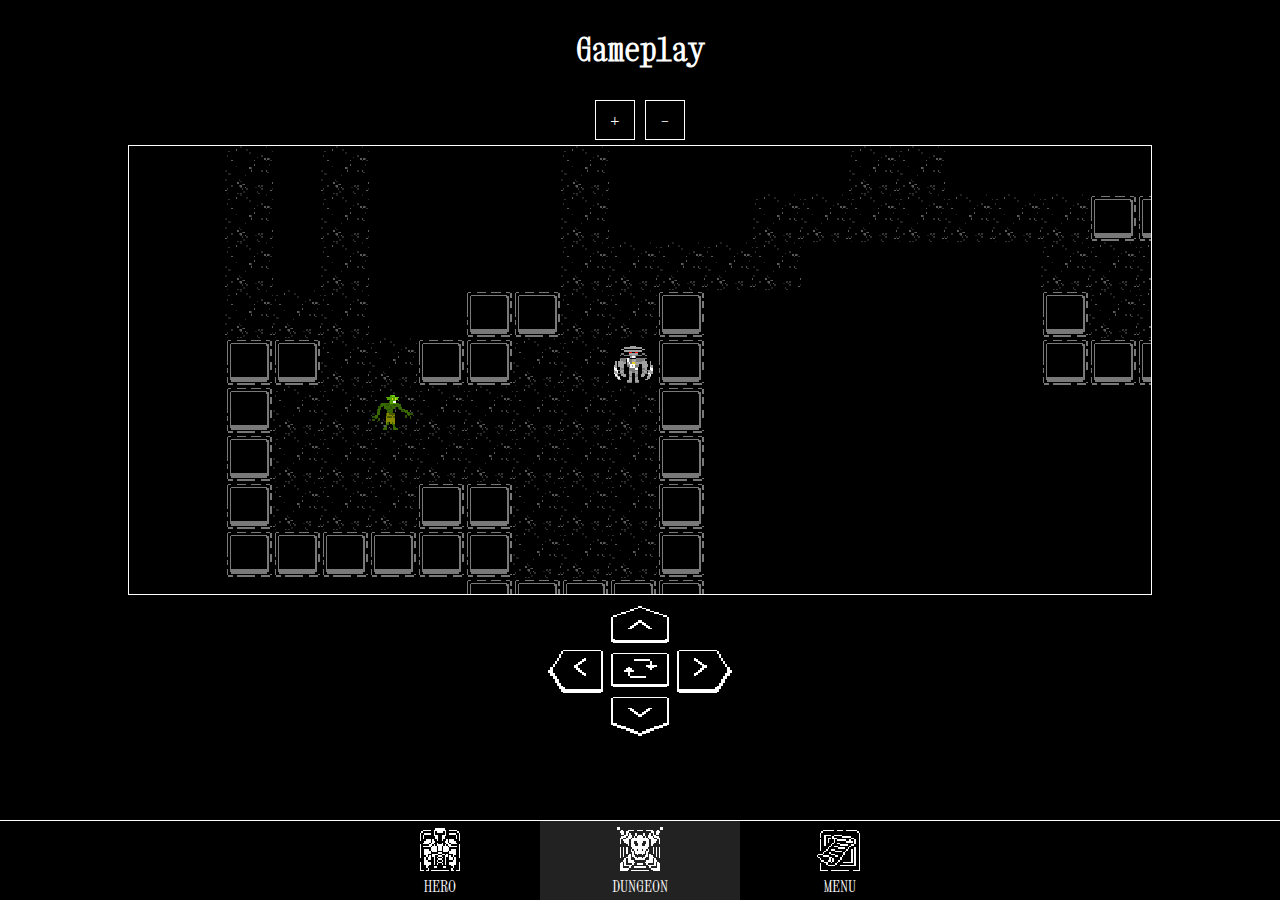
==== index.html @ 95886b0d "first commit" ====
<!DOCTYPE html>
<html lang="en">
<head>
    <meta charset="UTF-8">
    <meta http-equiv="X-UA-Compatible" content="IE=edge">
    <meta name="viewport" content="width=device-width, initial-scale=1.0">
    <title>MIND ROGUE</title>
    <link rel="stylesheet" href="styles/style.css">
    <script src="scripts/entityManager.js" defer></script>
    <script src="scripts/mobileNavbar.js" defer></script>
    <script src="scripts/sectionsController.js" defer></script>
    <script src="scripts/gameplay.js" defer></script>
</head>
<body>

    <div class="mob-bottom-navigation">
        <ul>
            <li id="mob-bottom-nav-hero">
                <img src="graphics/other/icons/mobile_navigation_icon2.svg" alt="">
                <p>HERO</p>
            </li>
            <li class="selected" id="mob-bottom-nav-dungeon">
                <img src="graphics/other/icons/mobile_navigation_icon1.svg" alt="">
                <p>DUNGEON</p>
            </li>
            <li id="mob-bottom-nav-menu">
                <img src="graphics/other/icons/mobile_navigation_icon3.svg" alt="">
                <p>MENU</p>
            </li>
        </ul>
    </div>

    <div id="black-overlay">

    </div>



    <section id="menu-section">
        <div class="container">
            <h2 id="stats">Statistics</h2>
            <p>Current score: 123</p>
            <p>Best score: 2222</p>
            <p>Enemies defeated: 100</p>
            <p>Current run time: 5:30</p>

            <h2 id="options">Options</h2>
            <p>Save game</p>
            <p>Load game</p>
            <p>Share RNG seed</p>
            <p>Exit run</p>
        </div>
    </section>

    <section id="dungeon-section" class="selected">
        <div class="container">
            <div class="top-ui">
                <h2>Gameplay</h2>
            </div>
            <div class="zoom-control">
                <div id="zoom-in">+</div>
                <div id="zoom-out">-</div>
            </div>
            
            <div class="dungeon-map" id = "dungeon-map">
                
                <div class="map-container"></div>
                <div class="fight-text-container"></div>
            </div>
            <div class="mobile-controls">
                <div id="up" class="arrow"></div>
                <div id="down" class="arrow"></div>
                <div id="left" class="arrow"></div>
                <div id="right" class="arrow"></div>
                <div id="pass" class="action"></div>
            </div>
        </div>
    </section>

    <section id="hero-section">
        <div id="inspect-item">
            <div class="container">
                <div class="destroy" id="destroy-item">Destroy item</div>
                <div class="item-image"></div>
                <div class="item-type">Armor</div>
                <div class="item-name">Epic claws of legends</div>
                <div class="item-rarity">Rare</div>
                <div class="item-description"></div>
                <div class="item-stats">damage +5</div>
            </div>
            <div class="btn-container">
                <div class="cancel-btn">Cancel</div>
                <div class="unequip-btn action">Unequip</div>
                <div class="equip-btn action">Equip</div>
                <div class="use-btn action">Use</div>
            </div>
        </div>
        <div class="profile-container">
            <h2>Hero profile</h2>
            <div class="hero-portrait" id="hero-portrait">
                <img src="graphics/heroes/hero7.png" alt="">
            </div>

            <div id="profile-card">
                <p id="profile-name">name: Adam</p>
                <p id="profile-class">class: warrior</p>
                
            </div>

            
            <p>HP</p>
            <div id="hp-bar-container" class="resource-bar-container">
                <div class="resource-bar-fill"></div>
                <div class="resource-bar-text">123/123</div>
            </div>

            <div id="stats-container">
                <p>BASE DAMAGE: 20</p>
                <p>CRIT CHANCE: 10</p>
                <p>CRIT POWER: x1.2</p>
                <p>ARMOR: 10</p>
                <p>PIERCING: 5</p>
                <p>BURN DAMAGE: 5</p>
                <p>POISON DAMAGE: 5</p>
            </div>

            <h2>Equipment</h2>

            <div class="equipment" id='equipment'>
                <div class="slot"></div>
                <div class="slot"></div>
                <div class="slot"></div>
                <div class="slot"></div>
            </div>

            <h2>Inventory</h2>

            <div class="inventory" id="inventory">
                <div class="slot rarity-common"></div>
                <div class="slot rarity-rare"></div>
                <div class="slot rarity-legendary"></div>
                <div class="slot"></div>
                <div class="slot"></div>
                <div class="slot"></div>
                <div class="slot"></div>
                <div class="slot"></div>
                <div class="slot"></div>
                <div class="slot"></div>
                <div class="slot"></div>
                <div class="slot"></div>
                <div class="slot"></div>
                <div class="slot"></div>
                <div class="slot"></div>
                <div class="slot"></div>
                <div class="slot"></div>
                <div class="slot"></div>
                <div class="slot"></div>
                <div class="slot"></div>
            </div>
            
        </div>
    </section>

    

    

</body>
</html>
---- styles/style.css ----
@import url("https://fonts.googleapis.com/css2?family=Xanh+Mono&display=swap");
:root {
  --zindex-inspect-item: 3;
  --zindex-mob-navigation: 2;
  --zindex-selected-section: 1;
  --pixel-size: 2;
  --cell-size: 24;
  --controls-width: 200px;
  --controls-height: 150px;
}

* {
  -webkit-box-sizing: border-box;
          box-sizing: border-box;
  font-family: 'Xanh Mono', monospace;
}

body {
  background: black;
  color: white;
  margin: 0;
  padding: 0;
}

.mob-bottom-navigation {
  position: fixed;
  bottom: 0;
  background: black;
  width: 100%;
  height: 80px;
  border-top: white solid 1px;
  z-index: var(--zindex-mob-navigation);
}

.mob-bottom-navigation ul {
  list-style: none;
  max-width: 600px;
  height: 100%;
  padding: 0;
  margin: 0 auto;
  display: -webkit-box;
  display: -ms-flexbox;
  display: flex;
  -webkit-box-align: stretch;
      -ms-flex-align: stretch;
          align-items: stretch;
  -webkit-box-pack: space-evenly;
      -ms-flex-pack: space-evenly;
          justify-content: space-evenly;
}

.mob-bottom-navigation ul li {
  background: black;
  padding: 0.2rem;
  -webkit-box-pack: center;
      -ms-flex-pack: center;
          justify-content: center;
  -webkit-box-flex: 1;
      -ms-flex: 1;
          flex: 1;
  display: -webkit-box;
  display: -ms-flexbox;
  display: flex;
  -webkit-box-orient: vertical;
  -webkit-box-direction: normal;
      -ms-flex-direction: column;
          flex-direction: column;
  -webkit-box-align: center;
      -ms-flex-align: center;
          align-items: center;
  border: white solid 5px 1px 1px 1px;
}

.mob-bottom-navigation ul li img {
  margin: 0 auto;
  height: 70%;
}

.mob-bottom-navigation ul li p {
  margin: 0;
}

.mob-bottom-navigation ul .selected {
  background: #222222;
}

section {
  height: calc(100vh - 80px);
  width: 0px;
  position: absolute;
  overflow: hidden;
  -webkit-transition: width 0.2s;
  transition: width 0.2s;
}

section .container {
  width: 100vw;
}

section.selected {
  z-index: var(--zindex-selected-section);
  width: 100%;
  height: calc(100vh - 80px);
  overflow-y: scroll;
  background: black;
}

#menu-section {
  right: 0;
  top: 0;
}

#menu-section .container {
  text-align: center;
}

#menu-section .container h2 {
  margin-top: 30px;
  font-size: 2em;
}

#hero-section {
  right: 0;
  top: 0;
}

#hero-section #inspect-item {
  position: fixed;
  overflow-x: hidden;
  overflow-y: scroll;
  width: 100%;
  height: 100vh;
  top: 0;
  left: 0;
  background: black;
  display: none;
}

#hero-section #inspect-item .container {
  margin-bottom: 200px;
  height: -webkit-fit-content;
  height: -moz-fit-content;
  height: fit-content;
  display: -webkit-box;
  display: -ms-flexbox;
  display: flex;
  -webkit-box-orient: vertical;
  -webkit-box-direction: normal;
      -ms-flex-direction: column;
          flex-direction: column;
  -webkit-box-align: center;
      -ms-flex-align: center;
          align-items: center;
}

#hero-section #inspect-item .container .destroy {
  position: fixed;
  top: 20px;
  right: 20px;
  border: red solid 1px;
  padding: 15px;
  background: black;
  -webkit-box-shadow: inset 0 0 25px #ce1010;
          box-shadow: inset 0 0 25px #ce1010;
  display: none;
}

#hero-section #inspect-item .container .item-image {
  margin-top: 120px;
  width: 120px;
  height: 120px;
  border: white solid 1px;
  background-repeat: no-repeat;
  background-size: 100%;
  -ms-interpolation-mode: nearest-neighbor;
      image-rendering: -webkit-optimize-contrast;
      image-rendering: -moz-crisp-edges;
      image-rendering: -o-pixelated;
      image-rendering: pixelated;
}

#hero-section #inspect-item .container .item-type {
  margin-top: 10px;
  font-size: 1.1em;
}

#hero-section #inspect-item .container .item-type ::first-letter {
  text-transform: capitalize;
}

#hero-section #inspect-item .container .item-name {
  text-align: center;
  margin-top: 40px;
  font-size: 2em;
}

#hero-section #inspect-item .container .item-rarity {
  margin-top: 10px;
  font-size: 1.4em;
}

#hero-section #inspect-item .container .item-rarity ::first-letter {
  text-transform: capitalize;
}

#hero-section #inspect-item .container .item-description {
  margin-top: 10px;
  font-size: 1.1em;
}

#hero-section #inspect-item .container .item-stats {
  margin-top: 30px;
  font-size: 1.3em;
}

#hero-section #inspect-item .btn-container {
  position: fixed;
  bottom: 80px;
  text-align: center;
  padding: 20px 0;
  width: 100%;
  height: 120px;
  display: -webkit-box;
  display: -ms-flexbox;
  display: flex;
  -webkit-box-pack: space-evenly;
      -ms-flex-pack: space-evenly;
          justify-content: space-evenly;
  background: black;
  border-top: white solid 1px;
}

#hero-section #inspect-item .btn-container .cancel-btn {
  width: 25%;
  -webkit-box-shadow: inset 0 0 15px rgba(211, 204, 204, 0.363);
          box-shadow: inset 0 0 15px rgba(211, 204, 204, 0.363);
  display: -webkit-box;
  display: -ms-flexbox;
  display: flex;
  -webkit-box-pack: center;
      -ms-flex-pack: center;
          justify-content: center;
  -webkit-box-align: center;
      -ms-flex-align: center;
          align-items: center;
  border: rgba(211, 204, 204, 0.363) solid 1px;
}

#hero-section #inspect-item .btn-container .equip-btn {
  width: 50%;
  -webkit-box-shadow: inset 0 0 25px #4a6b81;
          box-shadow: inset 0 0 25px #4a6b81;
  display: none;
  -webkit-box-pack: center;
      -ms-flex-pack: center;
          justify-content: center;
  -webkit-box-align: center;
      -ms-flex-align: center;
          align-items: center;
  border: #4a6b81 solid 1px;
}

#hero-section #inspect-item .btn-container .unequip-btn {
  width: 50%;
  -webkit-box-shadow: inset 0 0 25px #ce1010;
          box-shadow: inset 0 0 25px #ce1010;
  display: none;
  -webkit-box-pack: center;
      -ms-flex-pack: center;
          justify-content: center;
  -webkit-box-align: center;
      -ms-flex-align: center;
          align-items: center;
  border: #f82440 solid 1px;
}

#hero-section #inspect-item .btn-container .use-btn {
  width: 50%;
  -webkit-box-shadow: inset 0 0 25px #168d44;
          box-shadow: inset 0 0 25px #168d44;
  display: none;
  -webkit-box-pack: center;
      -ms-flex-pack: center;
          justify-content: center;
  -webkit-box-align: center;
      -ms-flex-align: center;
          align-items: center;
  border: #168d44 solid 1px;
}

#hero-section #inspect-item .btn-container .visible {
  display: -webkit-box;
  display: -ms-flexbox;
  display: flex;
}

#hero-section .profile-container {
  padding: 1rem;
  display: -webkit-box;
  display: -ms-flexbox;
  display: flex;
  -webkit-box-orient: vertical;
  -webkit-box-direction: normal;
      -ms-flex-direction: column;
          flex-direction: column;
  -webkit-box-align: center;
      -ms-flex-align: center;
          align-items: center;
  width: 100vw;
}

#hero-section .profile-container .hero-portrait {
  margin: auto;
  width: 200px;
  max-width: 90%;
  overflow: hidden;
  border: white solid 1px;
}

#hero-section .profile-container .hero-portrait img {
  image-rendering: crisp-edges;
  -o-object-fit: cover;
     object-fit: cover;
  width: 100%;
  height: 100%;
}

#hero-section .profile-container p {
  padding: 0;
  margin: 0;
}

#hero-section .profile-container #profile-card {
  width: 200px;
  margin: 20px;
}

#hero-section .profile-container .resource-bar-container {
  position: relative;
  height: 20px;
  width: 200px;
  border-bottom: white solid 1px;
  margin: 5px 0;
}

#hero-section .profile-container .resource-bar-fill {
  height: 100%;
  background: red;
}

#hero-section .profile-container .resource-bar-text {
  text-align: center;
  position: absolute;
  width: 100%;
  top: 0;
}

#hero-section .profile-container #stats-container {
  width: 200px;
  margin: 20px 0;
}

#hero-section .profile-container .equipment {
  max-width: 200px;
  display: -webkit-box;
  display: -ms-flexbox;
  display: flex;
  -ms-flex-wrap: wrap;
      flex-wrap: wrap;
  -webkit-box-pack: space-evenly;
      -ms-flex-pack: space-evenly;
          justify-content: space-evenly;
}

#hero-section .profile-container .inventory {
  max-width: 200px;
  display: -webkit-box;
  display: -ms-flexbox;
  display: flex;
  -ms-flex-wrap: wrap;
      flex-wrap: wrap;
  -webkit-box-pack: space-evenly;
      -ms-flex-pack: space-evenly;
          justify-content: space-evenly;
}

#hero-section .profile-container .slot {
  margin: 10px;
  border: white solid 1px;
  width: 80px;
  height: 80px;
  background-size: 100% 100%;
  background-repeat: no-repeat;
  -ms-interpolation-mode: nearest-neighbor;
      image-rendering: -webkit-optimize-contrast;
      image-rendering: -moz-crisp-edges;
      image-rendering: -o-pixelated;
      image-rendering: pixelated;
}

#hero-section .rarity-common {
  -webkit-box-shadow: inset 0 0 15px #dbdbdb;
          box-shadow: inset 0 0 15px #dbdbdb;
}

#hero-section .rarity-rare {
  -webkit-box-shadow: inset 0 0 15px #61f01f;
          box-shadow: inset 0 0 15px #61f01f;
}

#hero-section .rarity-legendary {
  -webkit-box-shadow: inset 0 0 15px #f05a1f, inset 0 0 5px #ff6106;
          box-shadow: inset 0 0 15px #f05a1f, inset 0 0 5px #ff6106;
}

#dungeon-section {
  right: 0;
  top: 0;
}

#dungeon-section .container {
  width: 100vw;
  height: calc(100vh-80px);
  margin: auto;
  display: -webkit-box;
  display: -ms-flexbox;
  display: flex;
  -webkit-box-orient: vertical;
  -webkit-box-direction: normal;
      -ms-flex-direction: column;
          flex-direction: column;
  -webkit-box-pack: center;
      -ms-flex-pack: center;
          justify-content: center;
  -webkit-box-align: center;
      -ms-flex-align: center;
          align-items: center;
}

#dungeon-section .container .top-ui h2 {
  margin-top: 30px;
  font-size: 2em;
}

#dungeon-section .container .zoom-control {
  font-size: 1.5em;
  display: -webkit-box;
  display: -ms-flexbox;
  display: flex;
}

#dungeon-section .container .zoom-control div {
  border: white solid 1px;
  width: 40px;
  height: 40px;
  text-align: center;
  margin: 5px;
  padding: 5px;
}

#dungeon-section .container .dungeon-map {
  position: relative;
  width: 80vw;
  height: 50vh;
  margin: 0 10vw;
  border: white solid 1px;
  overflow: hidden;
}

#dungeon-section .container .dungeon-map .fight-text-container {
  position: absolute;
  width: 100%;
  height: 100%;
  top: 0;
  left: 0;
}

#dungeon-section .container .dungeon-map .fight-text-container .fight-text {
  position: absolute;
  font-weight: bold;
}

#dungeon-section .container .dungeon-map .fight-text-container .damage-text {
  color: red;
}

#dungeon-section .container .dungeon-map .fight-text-container .poison-text {
  color: #3fc00b;
}

#dungeon-section .container .dungeon-map .fight-text-container .blind-text {
  color: #f1f5b9;
}

#dungeon-section .container .dungeon-map .fight-text-container .confusion-text {
  color: #7e59af;
}

#dungeon-section .container .dungeon-map .fight-text-container .burn-text {
  color: #a85c30;
}

#dungeon-section .container .dungeon-map .fight-text-container .root-text {
  color: #496b63;
}

#dungeon-section .container .dungeon-map .fight-text-container .evade-text {
  color: #4893be;
}

#dungeon-section .container .dungeon-map .fight-text-container .block-text {
  color: #61879c;
}

#dungeon-section .container .dungeon-map .map-container {
  width: 100%;
  height: 100%;
  margin: auto;
  position: absolute;
  top: 0;
  left: 0;
}

#dungeon-section .container .dungeon-map .map-container .wall {
  background: url("/graphics/other/cells/cell2.png");
}

#dungeon-section .container .dungeon-map .map-container .floor {
  background: url("/graphics/other/cells/cell1.png");
}

#dungeon-section .container .dungeon-map .map-container .stairs {
  background: url("/graphics/other/cells/stairs.png");
}

#dungeon-section .container .dungeon-map .map-container .legion {
  background: url("/graphics/heroes/ingame/legion.gif");
}

#dungeon-section .container .dungeon-map .map-container .focus {
  background: url("/graphics/heroes/ingame/focus.gif");
}

#dungeon-section .container .dungeon-map .map-container .monk {
  background: url("/graphics/heroes/ingame/monk.gif");
}

#dungeon-section .container .dungeon-map .map-container .thief {
  background: url("/graphics/heroes/ingame/thief.gif");
}

#dungeon-section .container .dungeon-map .map-container .mage {
  background: url("/graphics/heroes/ingame/mage.gif");
}

#dungeon-section .container .dungeon-map .map-container .king {
  background: url("/graphics/heroes/ingame/king.gif");
}

#dungeon-section .container .dungeon-map .map-container .berserk {
  background: url("/graphics/heroes/ingame/berserk.gif");
}

#dungeon-section .container .dungeon-map .map-container .cell {
  position: absolute;
  width: calc(var(--cell-size) * var(--pixel-size) *1px);
  height: calc(var(--cell-size) * var(--pixel-size) *1px);
  background-repeat: no-repeat;
  background-size: cover;
  -ms-interpolation-mode: nearest-neighbor;
      image-rendering: -webkit-optimize-contrast;
      image-rendering: -moz-crisp-edges;
      image-rendering: -o-pixelated;
      image-rendering: pixelated;
}

#dungeon-section .container .mobile-controls {
  position: relative;
  width: var(--controls-width);
  height: var(--controls-height);
  display: -ms-grid;
  display: grid;
  -ms-grid-columns: 1fr 1fr 1fr;
      grid-template-columns: 1fr 1fr 1fr;
  -ms-grid-rows: 0.7fr 0.7fr 0.7fr;
      grid-template-rows: 0.7fr 0.7fr 0.7fr;
  gap: 0px 0px;
      grid-template-areas: ". top ." "left pass right" ". bottom .";
}

#dungeon-section .container .mobile-controls .arrow, #dungeon-section .container .mobile-controls .action {
  width: auto;
  height: auto;
  -ms-interpolation-mode: nearest-neighbor;
      image-rendering: -webkit-optimize-contrast;
      image-rendering: -moz-crisp-edges;
      image-rendering: -o-pixelated;
      image-rendering: pixelated;
}

#dungeon-section .container .mobile-controls #right {
  background: url("/graphics/other/icons/controls2.png");
  background-repeat: no-repeat;
  background-size: 100% 100%;
  -ms-grid-row: 2;
  -ms-grid-column: 3;
  grid-area: right;
}

#dungeon-section .container .mobile-controls #left {
  background: url("/graphics/other/icons/controls1.png");
  background-repeat: no-repeat;
  background-size: 100% 100%;
  -ms-grid-row: 2;
  -ms-grid-column: 1;
  grid-area: left;
}

#dungeon-section .container .mobile-controls #down {
  background: url("/graphics/other/icons/controls4.png");
  background-repeat: no-repeat;
  background-size: 100% 100%;
  -ms-grid-row: 3;
  -ms-grid-column: 2;
  grid-area: bottom;
}

#dungeon-section .container .mobile-controls #up {
  background: url("/graphics/other/icons/controls3.png");
  background-repeat: no-repeat;
  background-size: 100% 100%;
  -ms-grid-row: 1;
  -ms-grid-column: 2;
  grid-area: top;
}

#dungeon-section .container .mobile-controls #pass {
  background: url("/graphics/other/icons/controls5.png");
  background-repeat: no-repeat;
  background-size: 100% 100%;
  -ms-grid-row: 2;
  -ms-grid-column: 2;
  grid-area: pass;
}
/*# sourceMappingURL=style.css.map */
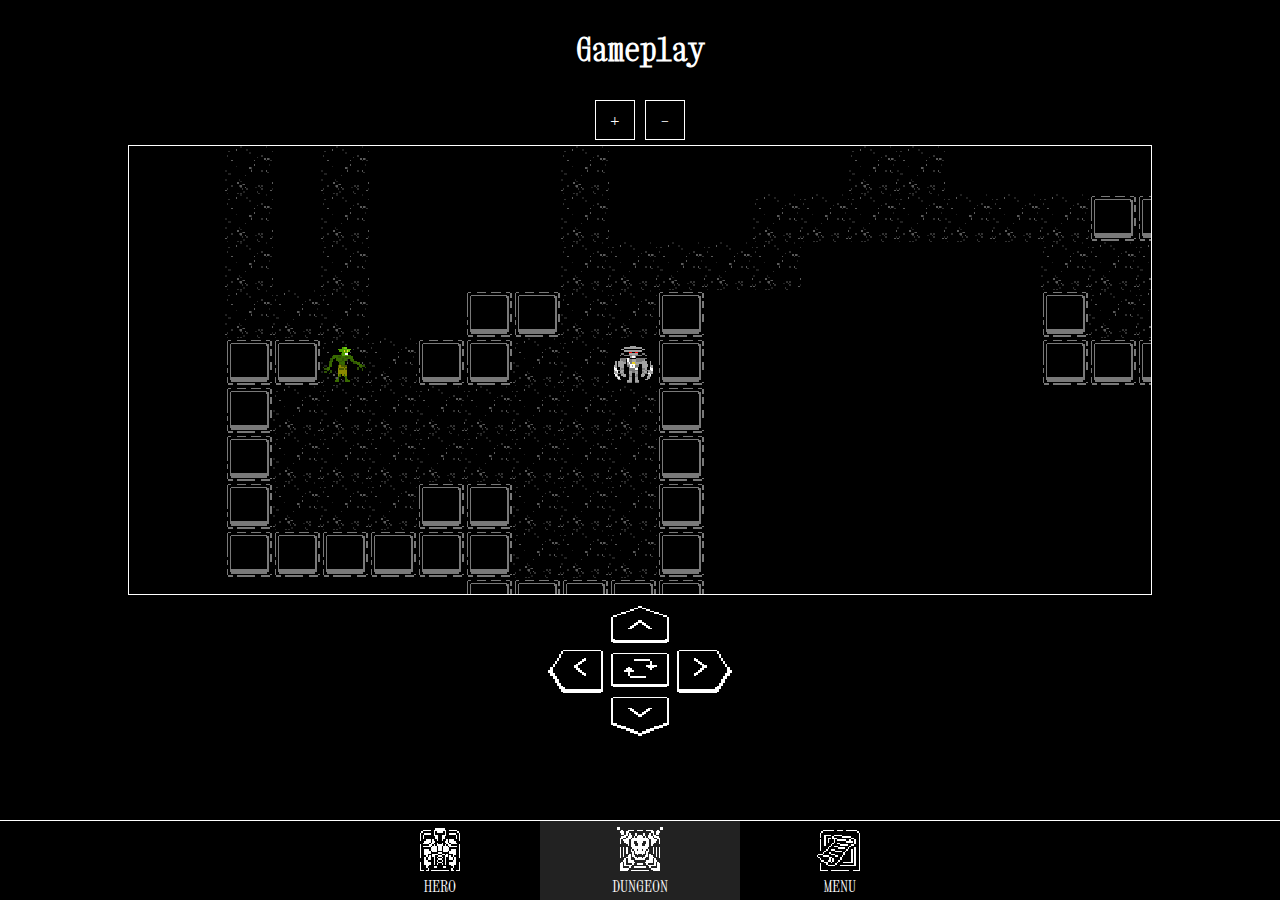
==== commit 5b721f3a: "fix image paths v3" ====
--- a/index.html
+++ b/index.html
@@ -12,19 +12,18 @@
     <script src="scripts/gameplay.js" defer></script>
 </head>
 <body>
-
     <div class="mob-bottom-navigation">
         <ul>
             <li id="mob-bottom-nav-hero">
-                <img src="graphics/other/icons/mobile_navigation_icon2.svg" alt="">
+                <img src="../graphics/other/icons/mobile_navigation_icon2.svg" alt="">
                 <p>HERO</p>
             </li>
             <li class="selected" id="mob-bottom-nav-dungeon">
-                <img src="graphics/other/icons/mobile_navigation_icon1.svg" alt="">
+                <img src="../graphics/other/icons/mobile_navigation_icon1.svg" alt="">
                 <p>DUNGEON</p>
             </li>
             <li id="mob-bottom-nav-menu">
-                <img src="graphics/other/icons/mobile_navigation_icon3.svg" alt="">
+                <img src="../graphics/other/icons/mobile_navigation_icon3.svg" alt="">
                 <p>MENU</p>
             </li>
         </ul>
@@ -98,7 +97,7 @@
         <div class="profile-container">
             <h2>Hero profile</h2>
             <div class="hero-portrait" id="hero-portrait">
-                <img src="graphics/heroes/hero7.png" alt="">
+                <img src="../graphics/heroes/hero7.png" alt="">
             </div>
 
             <div id="profile-card">
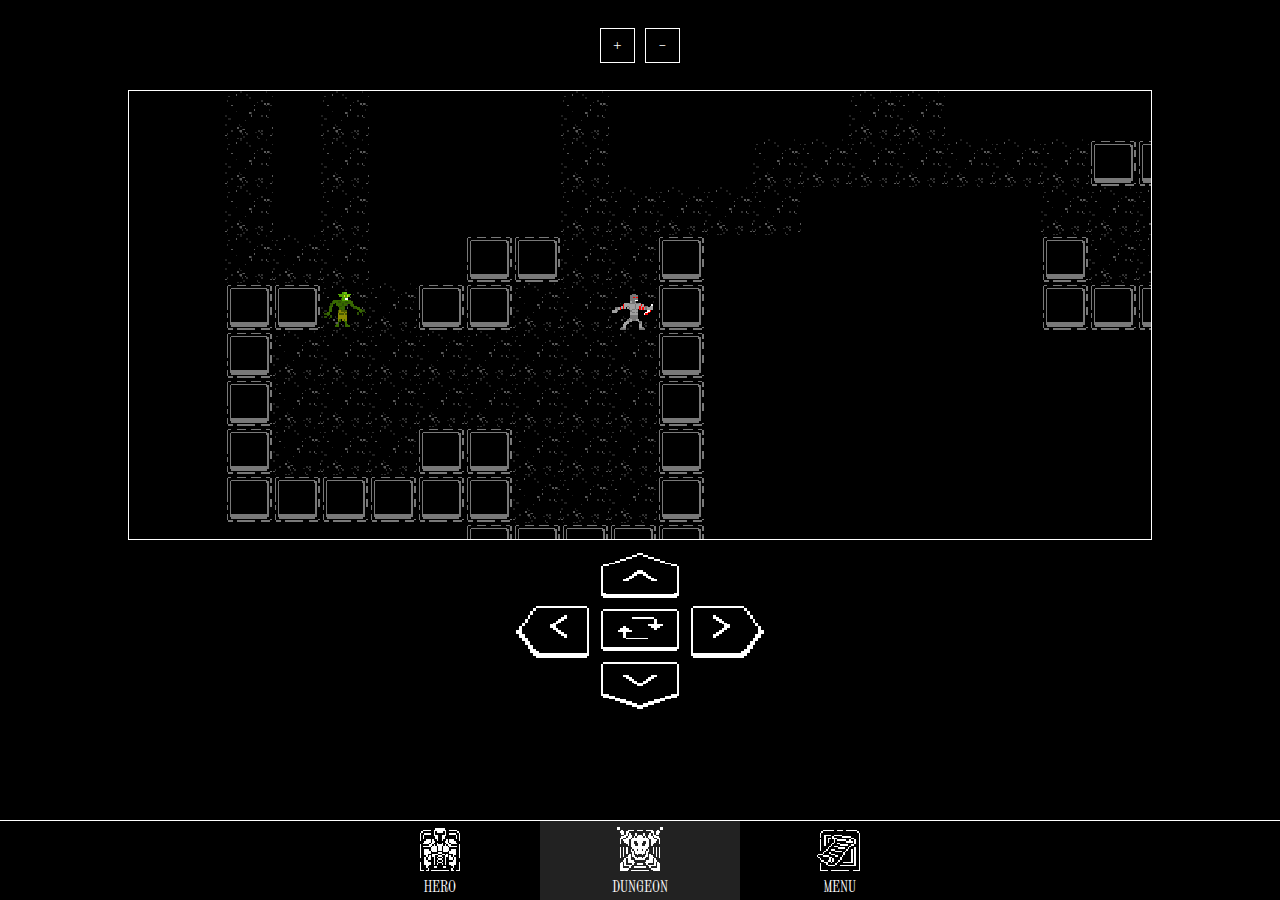
==== commit 7e1c4598: "development" ====
--- a/index.html
+++ b/index.html
@@ -12,18 +12,19 @@
     <script src="scripts/gameplay.js" defer></script>
 </head>
 <body>
+
     <div class="mob-bottom-navigation">
         <ul>
             <li id="mob-bottom-nav-hero">
-                <img src="../graphics/other/icons/mobile_navigation_icon2.svg" alt="">
+                <img src="graphics/other/icons/mobile_navigation_icon2.svg" alt="">
                 <p>HERO</p>
             </li>
             <li class="selected" id="mob-bottom-nav-dungeon">
-                <img src="../graphics/other/icons/mobile_navigation_icon1.svg" alt="">
+                <img src="graphics/other/icons/mobile_navigation_icon1.svg" alt="">
                 <p>DUNGEON</p>
             </li>
             <li id="mob-bottom-nav-menu">
-                <img src="../graphics/other/icons/mobile_navigation_icon3.svg" alt="">
+                <img src="graphics/other/icons/mobile_navigation_icon3.svg" alt="">
                 <p>MENU</p>
             </li>
         </ul>
@@ -53,15 +54,13 @@
 
     <section id="dungeon-section" class="selected">
         <div class="container">
-            <div class="top-ui">
-                <h2>Gameplay</h2>
-            </div>
+            
             <div class="zoom-control">
                 <div id="zoom-in">+</div>
                 <div id="zoom-out">-</div>
             </div>
-            
             <div class="dungeon-map" id = "dungeon-map">
+                
                 
                 <div class="map-container"></div>
                 <div class="fight-text-container"></div>
@@ -97,7 +96,7 @@
         <div class="profile-container">
             <h2>Hero profile</h2>
             <div class="hero-portrait" id="hero-portrait">
-                <img src="../graphics/heroes/hero7.png" alt="">
+                <img src="graphics/heroes/hero7.png" alt="">
             </div>
 
             <div id="profile-card">
--- a/styles/style.css
+++ b/styles/style.css
@@ -5,8 +5,8 @@
   --zindex-selected-section: 1;
   --pixel-size: 2;
   --cell-size: 24;
-  --controls-width: 200px;
-  --controls-height: 150px;
+  --controls-width: 30vh;
+  --controls-height: 20vh;
 }
 
 * {
@@ -429,17 +429,11 @@
   -webkit-box-direction: normal;
       -ms-flex-direction: column;
           flex-direction: column;
-  -webkit-box-pack: center;
-      -ms-flex-pack: center;
-          justify-content: center;
-  -webkit-box-align: center;
-      -ms-flex-align: center;
-          align-items: center;
-}
-
-#dungeon-section .container .top-ui h2 {
-  margin-top: 30px;
-  font-size: 2em;
+  -ms-flex-pack: distribute;
+      justify-content: space-around;
+  -webkit-box-align: center;
+      -ms-flex-align: center;
+          align-items: center;
 }
 
 #dungeon-section .container .zoom-control {
@@ -447,15 +441,24 @@
   display: -webkit-box;
   display: -ms-flexbox;
   display: flex;
+  -webkit-box-align: center;
+      -ms-flex-align: center;
+          align-items: center;
+  height: 10vh;
 }
 
 #dungeon-section .container .zoom-control div {
   border: white solid 1px;
-  width: 40px;
-  height: 40px;
+  width: 35px;
+  height: 35px;
+  font-size: 0.9em;
   text-align: center;
   margin: 5px;
-  padding: 5px;
+  padding: 2.5px;
+}
+
+#dungeon-section .container .zoom-control div:hover {
+  cursor: pointer;
 }
 
 #dungeon-section .container .dungeon-map {
@@ -522,43 +525,43 @@
 }
 
 #dungeon-section .container .dungeon-map .map-container .wall {
-  background: url("/graphics/other/cells/cell2.png");
+  background: url("../graphics/other/cells/cell2.png");
 }
 
 #dungeon-section .container .dungeon-map .map-container .floor {
-  background: url("/graphics/other/cells/cell1.png");
+  background: url("../graphics/other/cells/cell1.png");
 }
 
 #dungeon-section .container .dungeon-map .map-container .stairs {
-  background: url("/graphics/other/cells/stairs.png");
+  background: url("../graphics/other/cells/stairs.png");
 }
 
 #dungeon-section .container .dungeon-map .map-container .legion {
-  background: url("/graphics/heroes/ingame/legion.gif");
+  background: url("../graphics/heroes/ingame/legion.gif");
 }
 
 #dungeon-section .container .dungeon-map .map-container .focus {
-  background: url("/graphics/heroes/ingame/focus.gif");
+  background: url("../graphics/heroes/ingame/focus.gif");
 }
 
 #dungeon-section .container .dungeon-map .map-container .monk {
-  background: url("/graphics/heroes/ingame/monk.gif");
+  background: url("../graphics/heroes/ingame/monk.gif");
 }
 
 #dungeon-section .container .dungeon-map .map-container .thief {
-  background: url("/graphics/heroes/ingame/thief.gif");
+  background: url("../graphics/heroes/ingame/thief.gif");
 }
 
 #dungeon-section .container .dungeon-map .map-container .mage {
-  background: url("/graphics/heroes/ingame/mage.gif");
+  background: url("../graphics/heroes/ingame/mage.gif");
 }
 
 #dungeon-section .container .dungeon-map .map-container .king {
-  background: url("/graphics/heroes/ingame/king.gif");
+  background: url("../graphics/heroes/ingame/king.gif");
 }
 
 #dungeon-section .container .dungeon-map .map-container .berserk {
-  background: url("/graphics/heroes/ingame/berserk.gif");
+  background: url("../graphics/heroes/ingame/berserk.gif");
 }
 
 #dungeon-section .container .dungeon-map .map-container .cell {
@@ -600,8 +603,12 @@
       image-rendering: pixelated;
 }
 
+#dungeon-section .container .mobile-controls div:hover {
+  cursor: pointer;
+}
+
 #dungeon-section .container .mobile-controls #right {
-  background: url("/graphics/other/icons/controls2.png");
+  background: url("../graphics/other/icons/controls2.png");
   background-repeat: no-repeat;
   background-size: 100% 100%;
   -ms-grid-row: 2;
@@ -610,7 +617,7 @@
 }
 
 #dungeon-section .container .mobile-controls #left {
-  background: url("/graphics/other/icons/controls1.png");
+  background: url("../graphics/other/icons/controls1.png");
   background-repeat: no-repeat;
   background-size: 100% 100%;
   -ms-grid-row: 2;
@@ -619,7 +626,7 @@
 }
 
 #dungeon-section .container .mobile-controls #down {
-  background: url("/graphics/other/icons/controls4.png");
+  background: url("../graphics/other/icons/controls4.png");
   background-repeat: no-repeat;
   background-size: 100% 100%;
   -ms-grid-row: 3;
@@ -628,7 +635,7 @@
 }
 
 #dungeon-section .container .mobile-controls #up {
-  background: url("/graphics/other/icons/controls3.png");
+  background: url("../graphics/other/icons/controls3.png");
   background-repeat: no-repeat;
   background-size: 100% 100%;
   -ms-grid-row: 1;
@@ -637,11 +644,47 @@
 }
 
 #dungeon-section .container .mobile-controls #pass {
-  background: url("/graphics/other/icons/controls5.png");
+  background: url("../graphics/other/icons/controls5.png");
   background-repeat: no-repeat;
   background-size: 100% 100%;
   -ms-grid-row: 2;
   -ms-grid-column: 2;
   grid-area: pass;
 }
+
+.youdied {
+  display: -webkit-box;
+  display: -ms-flexbox;
+  display: flex;
+  -webkit-box-orient: vertical;
+  -webkit-box-direction: normal;
+      -ms-flex-direction: column;
+          flex-direction: column;
+  -webkit-box-pack: center;
+      -ms-flex-pack: center;
+          justify-content: center;
+  -webkit-box-align: center;
+      -ms-flex-align: center;
+          align-items: center;
+  height: 100vh;
+}
+
+.youdied h1 {
+  font-size: 4em;
+  color: #611010;
+}
+
+.youdied .try-again {
+  padding: 15px;
+  border: #303030 solid 1px;
+  cursor: pointer;
+  -webkit-transition: border 0.5s;
+  transition: border 0.5s;
+}
+
+.youdied .try-again:hover {
+  border: #8a1111 solid 1px;
+  -webkit-box-shadow: inset 0 0 15px #6d1818;
+          box-shadow: inset 0 0 15px #6d1818;
+}
 /*# sourceMappingURL=style.css.map */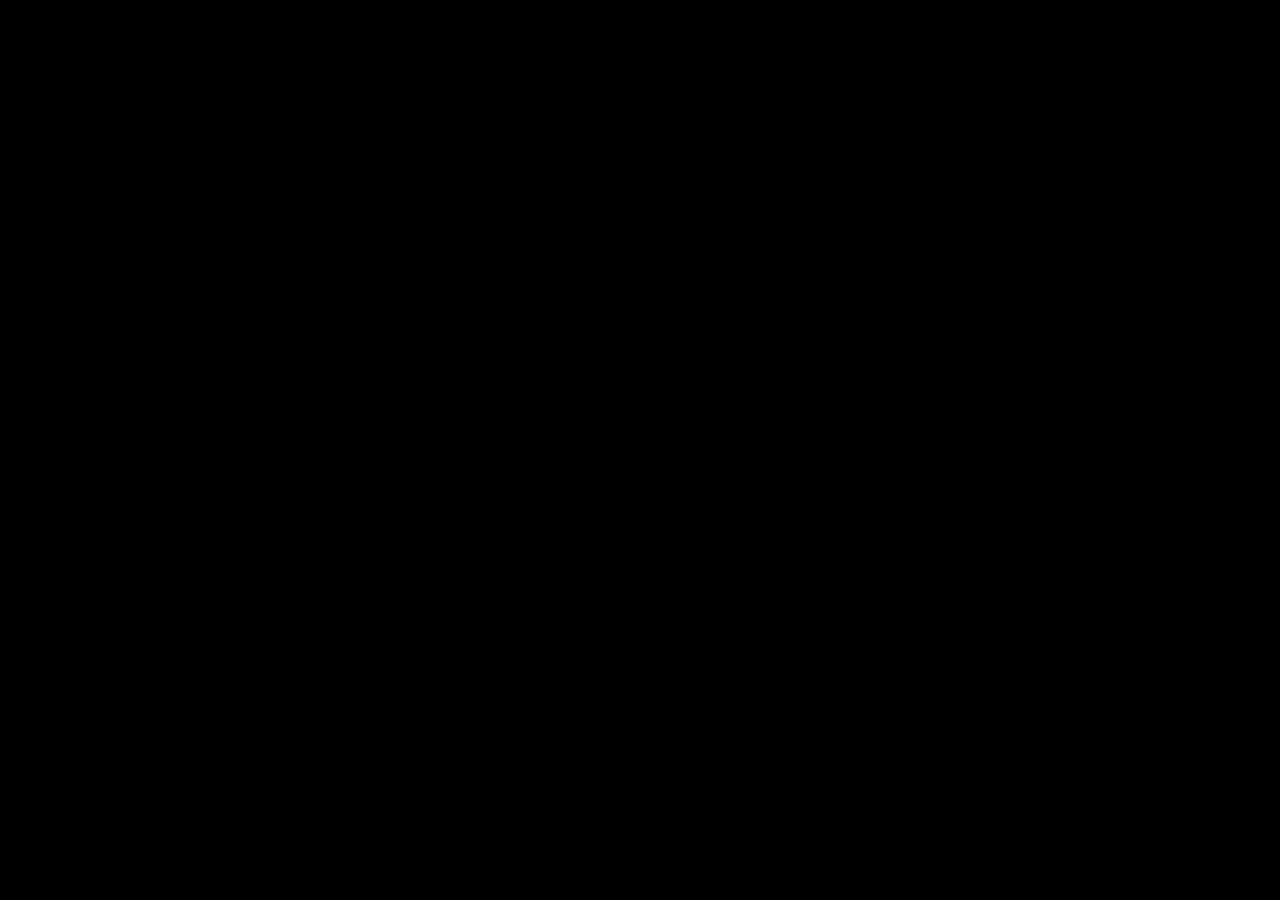
==== commit bdc4d421: "development" ====
--- a/index.html
+++ b/index.html
@@ -5,162 +5,38 @@
     <meta http-equiv="X-UA-Compatible" content="IE=edge">
     <meta name="viewport" content="width=device-width, initial-scale=1.0">
     <title>MIND ROGUE</title>
-    <link rel="stylesheet" href="styles/style.css">
-    <script src="scripts/entityManager.js" defer></script>
-    <script src="scripts/mobileNavbar.js" defer></script>
-    <script src="scripts/sectionsController.js" defer></script>
-    <script src="scripts/gameplay.js" defer></script>
+    <link rel="stylesheet" href="styles/index.css">
+    <link rel="shortcut icon" type="image/ico" href="favicon.ico"/>
+    <script src="scripts/index.js" defer></script>
 </head>
 <body>
 
-    <div class="mob-bottom-navigation">
-        <ul>
-            <li id="mob-bottom-nav-hero">
-                <img src="graphics/other/icons/mobile_navigation_icon2.svg" alt="">
-                <p>HERO</p>
-            </li>
-            <li class="selected" id="mob-bottom-nav-dungeon">
-                <img src="graphics/other/icons/mobile_navigation_icon1.svg" alt="">
-                <p>DUNGEON</p>
-            </li>
-            <li id="mob-bottom-nav-menu">
-                <img src="graphics/other/icons/mobile_navigation_icon3.svg" alt="">
-                <p>MENU</p>
-            </li>
-        </ul>
-    </div>
+    <div class="blackoverlay"></div>
+    
+    <section class="hero-select">
+        <div class="container">
+            <h1>Select your hero</h1>
 
-    <div id="black-overlay">
+            <div class="heroes">
+                <div class="hero selected" id="legion">Legion</div>
+                <div class="hero " id="focus">Focus</div>
+                <div class="hero " id="monk">Monk</div>
+                <div class="hero " id="thief">Thief</div>
+                <div class="hero " id="king">King</div>
+                <div class="hero " id="mage">Mage</div>
+                <div class="hero " id="berserk">Berserk</div>
+            </div>
 
-    </div>
+            <div class="seed-container">
+                <h2>Enter RNG seed</h2>
+                <input type="text" id="seed-input">
+                <div id="generate-random-seed">Generate random</div>
+            </div>
+            
 
-
-
-    <section id="menu-section">
-        <div class="container">
-            <h2 id="stats">Statistics</h2>
-            <p>Current score: 123</p>
-            <p>Best score: 2222</p>
-            <p>Enemies defeated: 100</p>
-            <p>Current run time: 5:30</p>
-
-            <h2 id="options">Options</h2>
-            <p>Save game</p>
-            <p>Load game</p>
-            <p>Share RNG seed</p>
-            <p>Exit run</p>
+            <div id="startBtn">Start game</div>
         </div>
     </section>
-
-    <section id="dungeon-section" class="selected">
-        <div class="container">
-            
-            <div class="zoom-control">
-                <div id="zoom-in">+</div>
-                <div id="zoom-out">-</div>
-            </div>
-            <div class="dungeon-map" id = "dungeon-map">
-                
-                
-                <div class="map-container"></div>
-                <div class="fight-text-container"></div>
-            </div>
-            <div class="mobile-controls">
-                <div id="up" class="arrow"></div>
-                <div id="down" class="arrow"></div>
-                <div id="left" class="arrow"></div>
-                <div id="right" class="arrow"></div>
-                <div id="pass" class="action"></div>
-            </div>
-        </div>
-    </section>
-
-    <section id="hero-section">
-        <div id="inspect-item">
-            <div class="container">
-                <div class="destroy" id="destroy-item">Destroy item</div>
-                <div class="item-image"></div>
-                <div class="item-type">Armor</div>
-                <div class="item-name">Epic claws of legends</div>
-                <div class="item-rarity">Rare</div>
-                <div class="item-description"></div>
-                <div class="item-stats">damage +5</div>
-            </div>
-            <div class="btn-container">
-                <div class="cancel-btn">Cancel</div>
-                <div class="unequip-btn action">Unequip</div>
-                <div class="equip-btn action">Equip</div>
-                <div class="use-btn action">Use</div>
-            </div>
-        </div>
-        <div class="profile-container">
-            <h2>Hero profile</h2>
-            <div class="hero-portrait" id="hero-portrait">
-                <img src="graphics/heroes/hero7.png" alt="">
-            </div>
-
-            <div id="profile-card">
-                <p id="profile-name">name: Adam</p>
-                <p id="profile-class">class: warrior</p>
-                
-            </div>
-
-            
-            <p>HP</p>
-            <div id="hp-bar-container" class="resource-bar-container">
-                <div class="resource-bar-fill"></div>
-                <div class="resource-bar-text">123/123</div>
-            </div>
-
-            <div id="stats-container">
-                <p>BASE DAMAGE: 20</p>
-                <p>CRIT CHANCE: 10</p>
-                <p>CRIT POWER: x1.2</p>
-                <p>ARMOR: 10</p>
-                <p>PIERCING: 5</p>
-                <p>BURN DAMAGE: 5</p>
-                <p>POISON DAMAGE: 5</p>
-            </div>
-
-            <h2>Equipment</h2>
-
-            <div class="equipment" id='equipment'>
-                <div class="slot"></div>
-                <div class="slot"></div>
-                <div class="slot"></div>
-                <div class="slot"></div>
-            </div>
-
-            <h2>Inventory</h2>
-
-            <div class="inventory" id="inventory">
-                <div class="slot rarity-common"></div>
-                <div class="slot rarity-rare"></div>
-                <div class="slot rarity-legendary"></div>
-                <div class="slot"></div>
-                <div class="slot"></div>
-                <div class="slot"></div>
-                <div class="slot"></div>
-                <div class="slot"></div>
-                <div class="slot"></div>
-                <div class="slot"></div>
-                <div class="slot"></div>
-                <div class="slot"></div>
-                <div class="slot"></div>
-                <div class="slot"></div>
-                <div class="slot"></div>
-                <div class="slot"></div>
-                <div class="slot"></div>
-                <div class="slot"></div>
-                <div class="slot"></div>
-                <div class="slot"></div>
-            </div>
-            
-        </div>
-    </section>
-
-    
-
     
 
 </body>
--- a/styles/index.css
+++ b/styles/index.css
@@ -0,0 +1,236 @@
+body {
+  background: black;
+  color: white;
+}
+
+.hero-select {
+  width: 100%;
+  height: 100%;
+}
+
+.hero-select .container {
+  width: 100%;
+  height: 100%;
+  display: -webkit-box;
+  display: -ms-flexbox;
+  display: flex;
+  -webkit-box-orient: vertical;
+  -webkit-box-direction: normal;
+      -ms-flex-direction: column;
+          flex-direction: column;
+  -webkit-box-align: center;
+      -ms-flex-align: center;
+          align-items: center;
+  -webkit-box-pack: space-evenly;
+      -ms-flex-pack: space-evenly;
+          justify-content: space-evenly;
+}
+
+.hero-select .container .heroes {
+  width: 90%;
+  display: -webkit-box;
+  display: -ms-flexbox;
+  display: flex;
+  -ms-flex-wrap: wrap;
+      flex-wrap: wrap;
+  -webkit-box-pack: center;
+      -ms-flex-pack: center;
+          justify-content: center;
+}
+
+.hero-select .container .heroes .hero {
+  width: 100px;
+  height: 150px;
+  background-size: cover;
+  margin: 15px;
+  border: #5a5a5a solid 1px;
+  -webkit-transition: -webkit-box-shadow 0.3s;
+  transition: -webkit-box-shadow 0.3s;
+  transition: box-shadow 0.3s;
+  transition: box-shadow 0.3s, -webkit-box-shadow 0.3s;
+  text-align: center;
+  text-shadow: 0 0 5px black;
+}
+
+.hero-select .container .heroes .hero:hover {
+  cursor: pointer;
+}
+
+.hero-select .container .heroes .selected {
+  -webkit-box-shadow: 0 0 25px red,+ 0 0 5px white;
+          box-shadow: 0 0 25px red,+ 0 0 5px white;
+  border: black solid 1px;
+  -webkit-animation-name: shadow-pulsing;
+          animation-name: shadow-pulsing;
+  -webkit-animation-iteration-count: infinite;
+          animation-iteration-count: infinite;
+  -webkit-animation-duration: 2s;
+          animation-duration: 2s;
+  -webkit-animation-timing-function: linear;
+          animation-timing-function: linear;
+  text-shadow: 0 0 5px red;
+}
+
+.hero-select .container .heroes #legion {
+  background-image: url("../graphics/heroes/hero7.png");
+}
+
+.hero-select .container .heroes #focus {
+  background-image: url("../graphics/heroes/hero6.png");
+}
+
+.hero-select .container .heroes #monk {
+  background-image: url("../graphics/heroes/hero5.png");
+}
+
+.hero-select .container .heroes #thief {
+  background-image: url("../graphics/heroes/hero4.png");
+}
+
+.hero-select .container .heroes #mage {
+  background-image: url("../graphics/heroes/hero3.png");
+}
+
+.hero-select .container .heroes #king {
+  background-image: url("../graphics/heroes/hero2.png");
+}
+
+.hero-select .container .heroes #berserk {
+  background-image: url("../graphics/heroes/hero1.png");
+}
+
+.hero-select .container #seed-input {
+  width: 200px;
+}
+
+.hero-select .container #generate-random-seed {
+  text-align: center;
+  width: 150px;
+  height: auto;
+  padding: 5px;
+  margin-top: 5px;
+  margin-bottom: 15px;
+  border: white solid 1px;
+  -webkit-transition: -webkit-box-shadow 0.4s;
+  transition: -webkit-box-shadow 0.4s;
+  transition: box-shadow 0.4s;
+  transition: box-shadow 0.4s, -webkit-box-shadow 0.4s;
+}
+
+.hero-select .container #generate-random-seed:hover {
+  cursor: pointer;
+  -webkit-box-shadow: inset 0 0 15px rgba(255, 255, 255, 0.664);
+          box-shadow: inset 0 0 15px rgba(255, 255, 255, 0.664);
+}
+
+.hero-select .container #startBtn {
+  text-align: center;
+  width: 20%;
+  min-width: 200px;
+  height: auto;
+  padding: 15px;
+  margin-top: 15px;
+  margin-bottom: 70px;
+  border: white solid 1px;
+  -webkit-transition: border 0.4s, -webkit-box-shadow 0.4s;
+  transition: border 0.4s, -webkit-box-shadow 0.4s;
+  transition: box-shadow 0.4s, border 0.4s;
+  transition: box-shadow 0.4s, border 0.4s, -webkit-box-shadow 0.4s;
+  -webkit-box-shadow: inset 0 0 15px rgba(136, 39, 39, 0.664);
+          box-shadow: inset 0 0 15px rgba(136, 39, 39, 0.664);
+}
+
+.hero-select .container #startBtn:hover {
+  cursor: pointer;
+  -webkit-box-shadow: inset 0 0 25px rgba(247, 9, 9, 0.664);
+          box-shadow: inset 0 0 25px rgba(247, 9, 9, 0.664);
+}
+
+.blackoverlay {
+  position: fixed;
+  top: 0;
+  left: 0;
+  width: 100vw;
+  height: 100%;
+  background: black;
+  -webkit-animation-name: disappear;
+          animation-name: disappear;
+  -webkit-animation-duration: 2s;
+          animation-duration: 2s;
+  -webkit-animation-fill-mode: forwards;
+          animation-fill-mode: forwards;
+  -webkit-animation-iteration-count: 1;
+          animation-iteration-count: 1;
+  -webkit-animation-timing-function: ease-in;
+          animation-timing-function: ease-in;
+  pointer-events: none;
+}
+
+@-webkit-keyframes shadow-pulsing {
+  0% {
+    -webkit-box-shadow: 0 0 2px rgba(255, 0, 0, 0), 0 0 2px rgba(255, 0, 0, 0), 0 0 5px white;
+            box-shadow: 0 0 2px rgba(255, 0, 0, 0), 0 0 2px rgba(255, 0, 0, 0), 0 0 5px white;
+  }
+  30% {
+    -webkit-box-shadow: 0 0 12px red,+ 0 0 5px red,+ 0 0 5px white;
+            box-shadow: 0 0 12px red,+ 0 0 5px red,+ 0 0 5px white;
+  }
+  100% {
+    -webkit-box-shadow: 0 0 57px rgba(255, 0, 0, 0), 0 0 23px rgba(255, 0, 0, 0), 0 0 5px white;
+            box-shadow: 0 0 57px rgba(255, 0, 0, 0), 0 0 23px rgba(255, 0, 0, 0), 0 0 5px white;
+  }
+}
+
+@keyframes shadow-pulsing {
+  0% {
+    -webkit-box-shadow: 0 0 2px rgba(255, 0, 0, 0), 0 0 2px rgba(255, 0, 0, 0), 0 0 5px white;
+            box-shadow: 0 0 2px rgba(255, 0, 0, 0), 0 0 2px rgba(255, 0, 0, 0), 0 0 5px white;
+  }
+  30% {
+    -webkit-box-shadow: 0 0 12px red,+ 0 0 5px red,+ 0 0 5px white;
+            box-shadow: 0 0 12px red,+ 0 0 5px red,+ 0 0 5px white;
+  }
+  100% {
+    -webkit-box-shadow: 0 0 57px rgba(255, 0, 0, 0), 0 0 23px rgba(255, 0, 0, 0), 0 0 5px white;
+            box-shadow: 0 0 57px rgba(255, 0, 0, 0), 0 0 23px rgba(255, 0, 0, 0), 0 0 5px white;
+  }
+}
+
+@-webkit-keyframes disappear {
+  0% {
+    opacity: 1;
+  }
+  99% {
+    opacity: 0;
+    top: 0px;
+  }
+  100% {
+    opacity: 0;
+    top: 100%;
+  }
+}
+
+@keyframes disappear {
+  0% {
+    opacity: 1;
+  }
+  99% {
+    opacity: 0;
+    top: 0px;
+  }
+  100% {
+    opacity: 0;
+    top: 100%;
+  }
+}
+/*# sourceMappingURL=index.css.map */